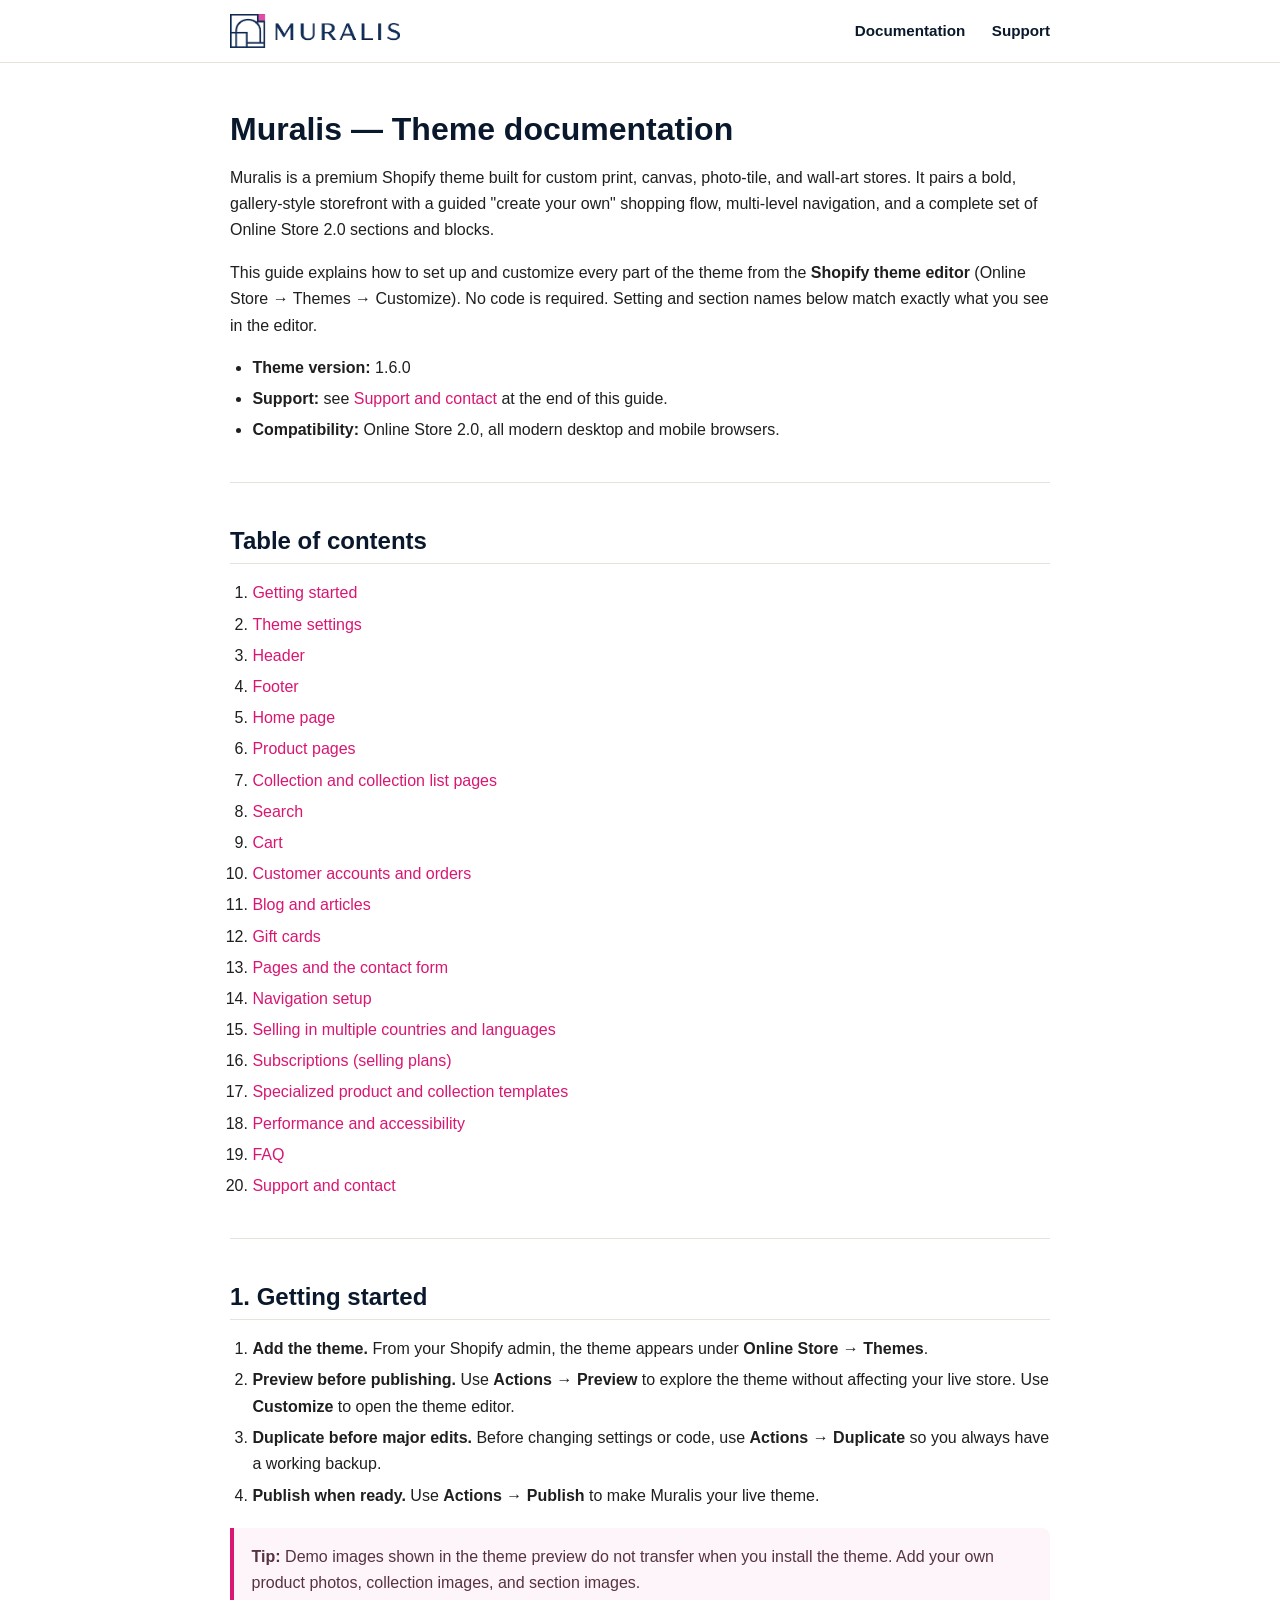
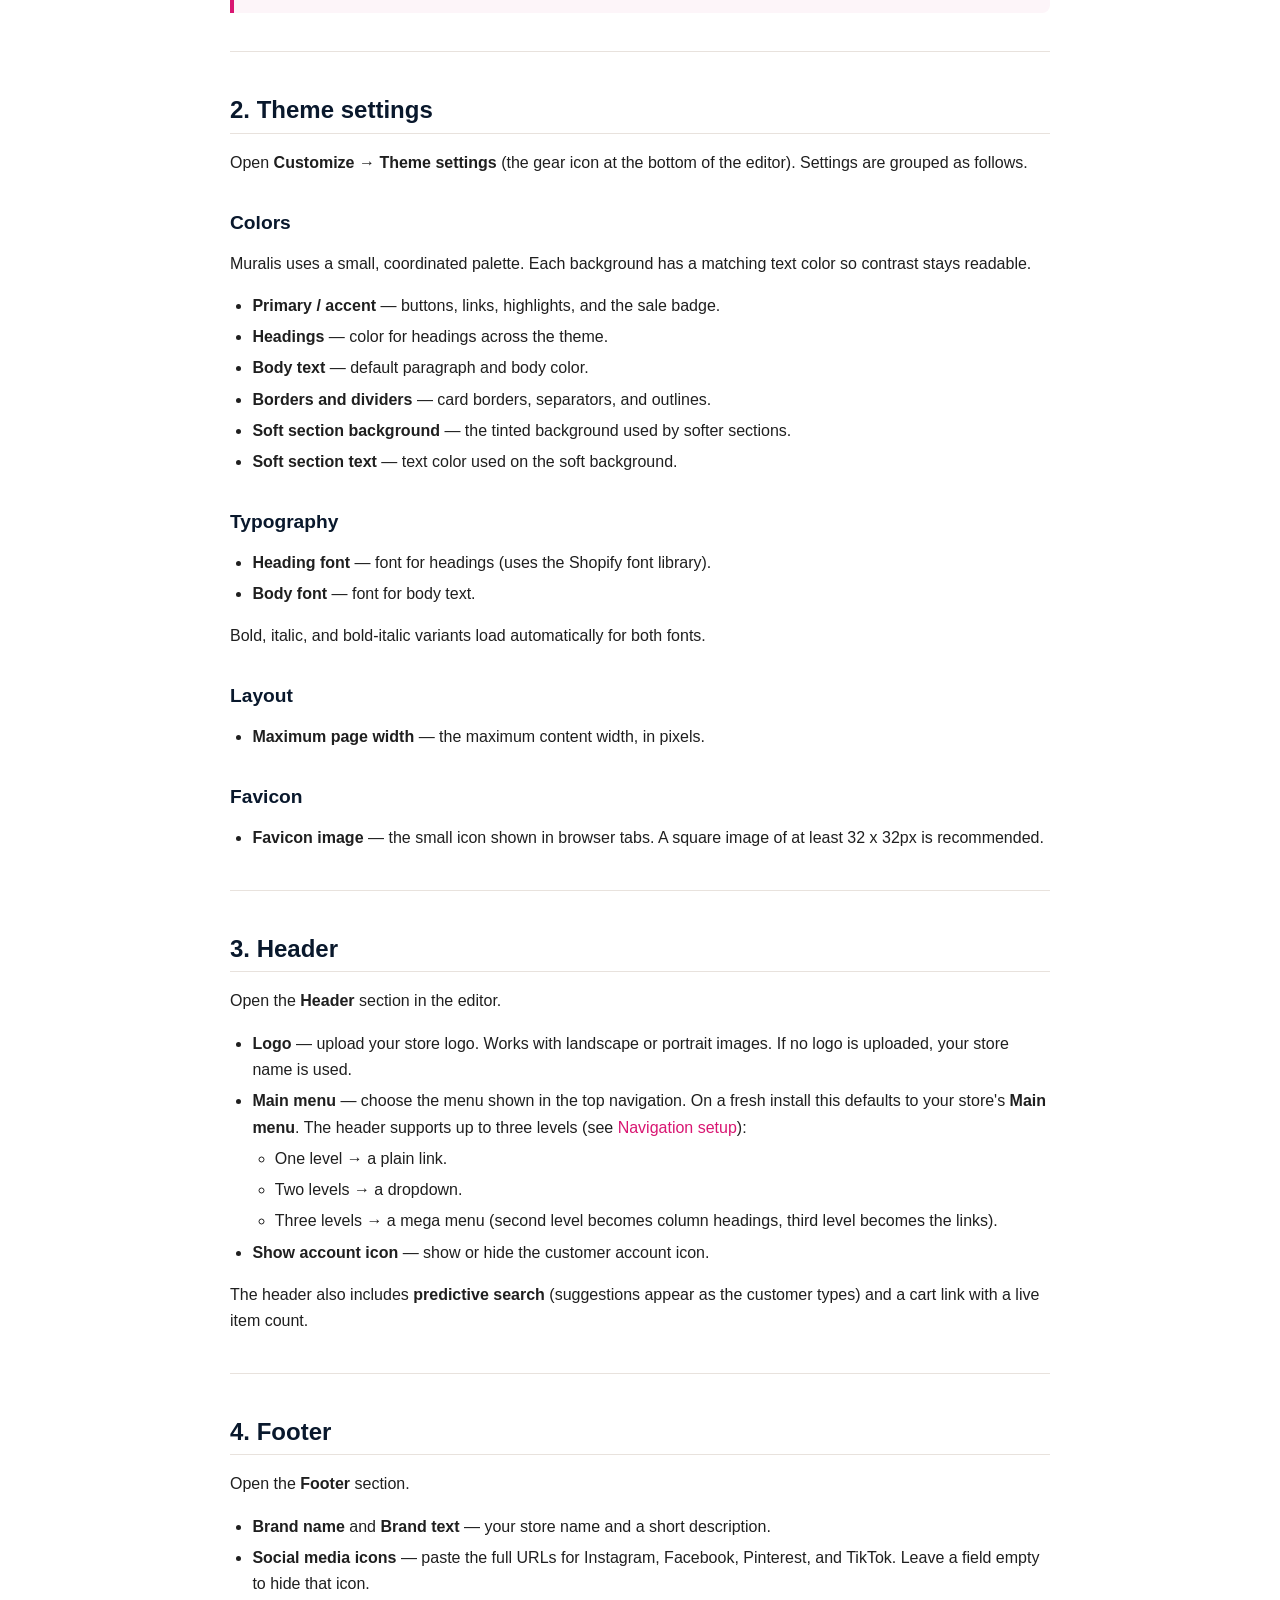
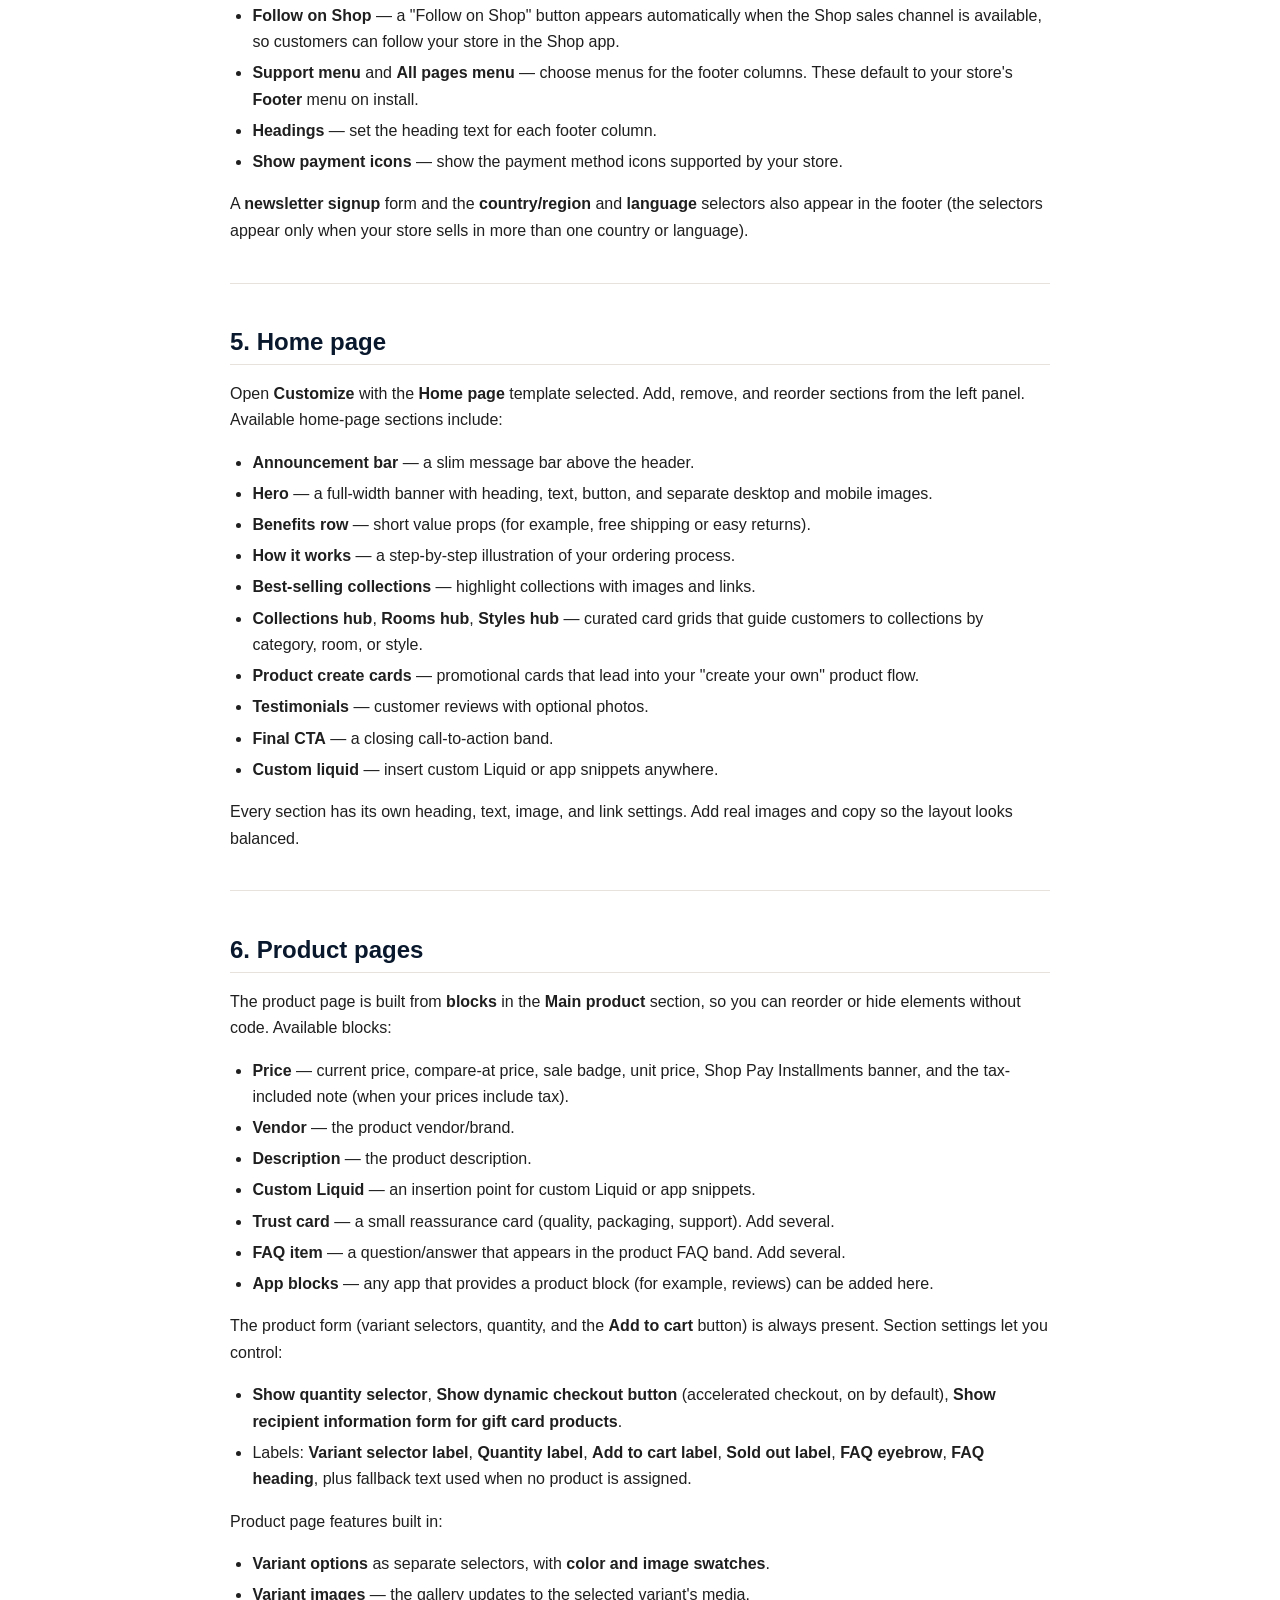
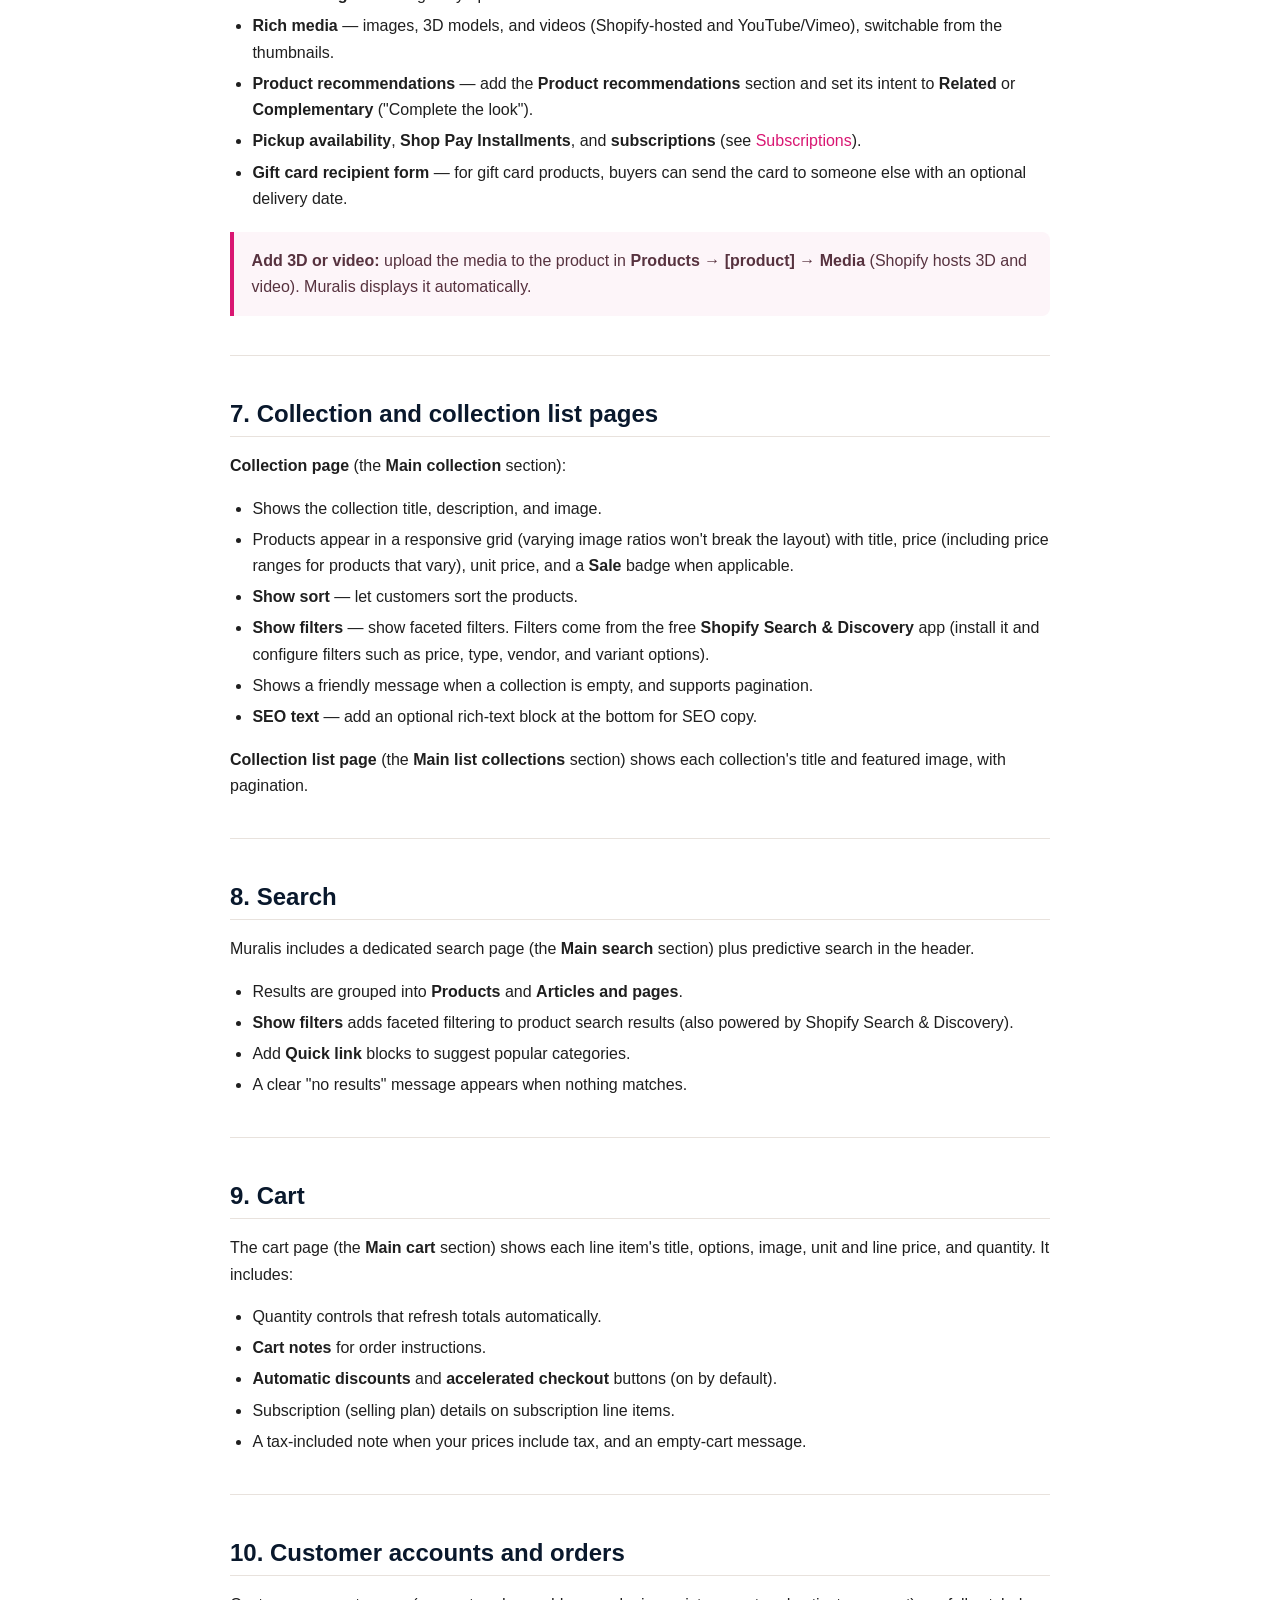
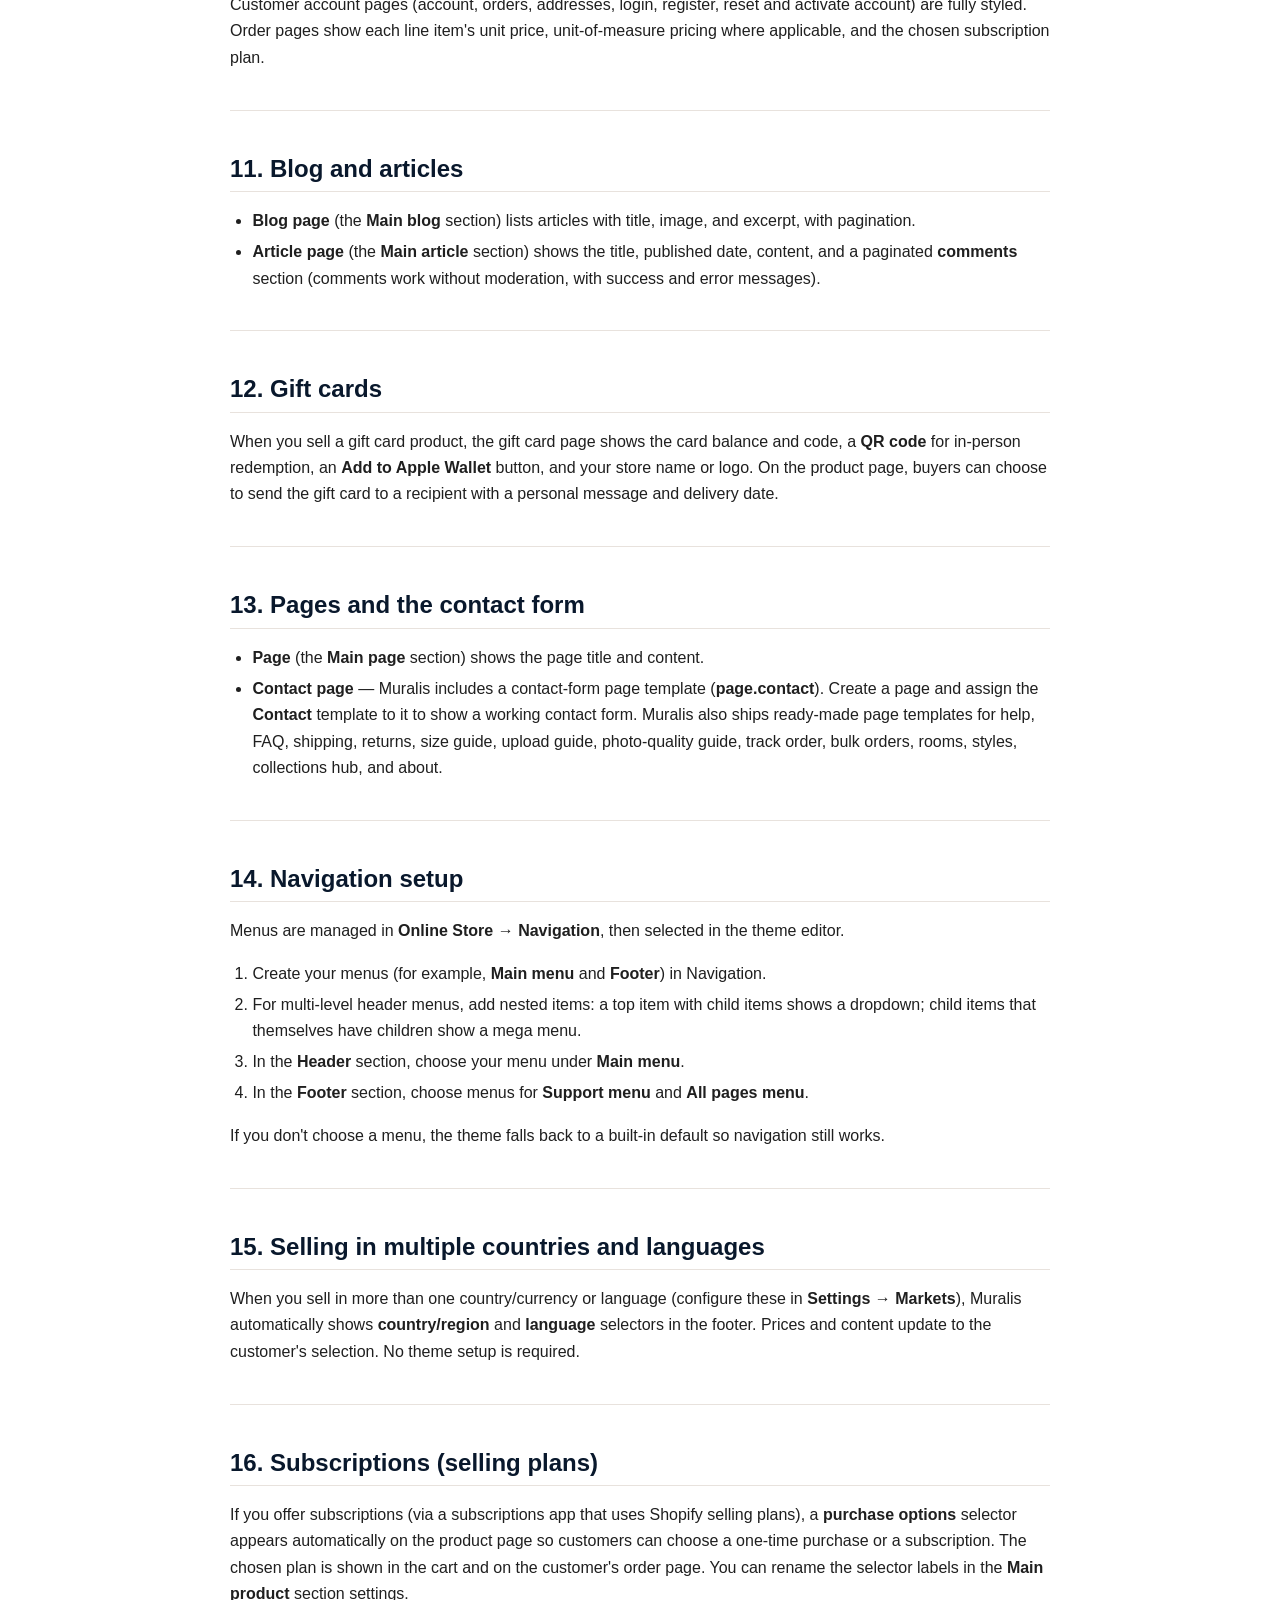
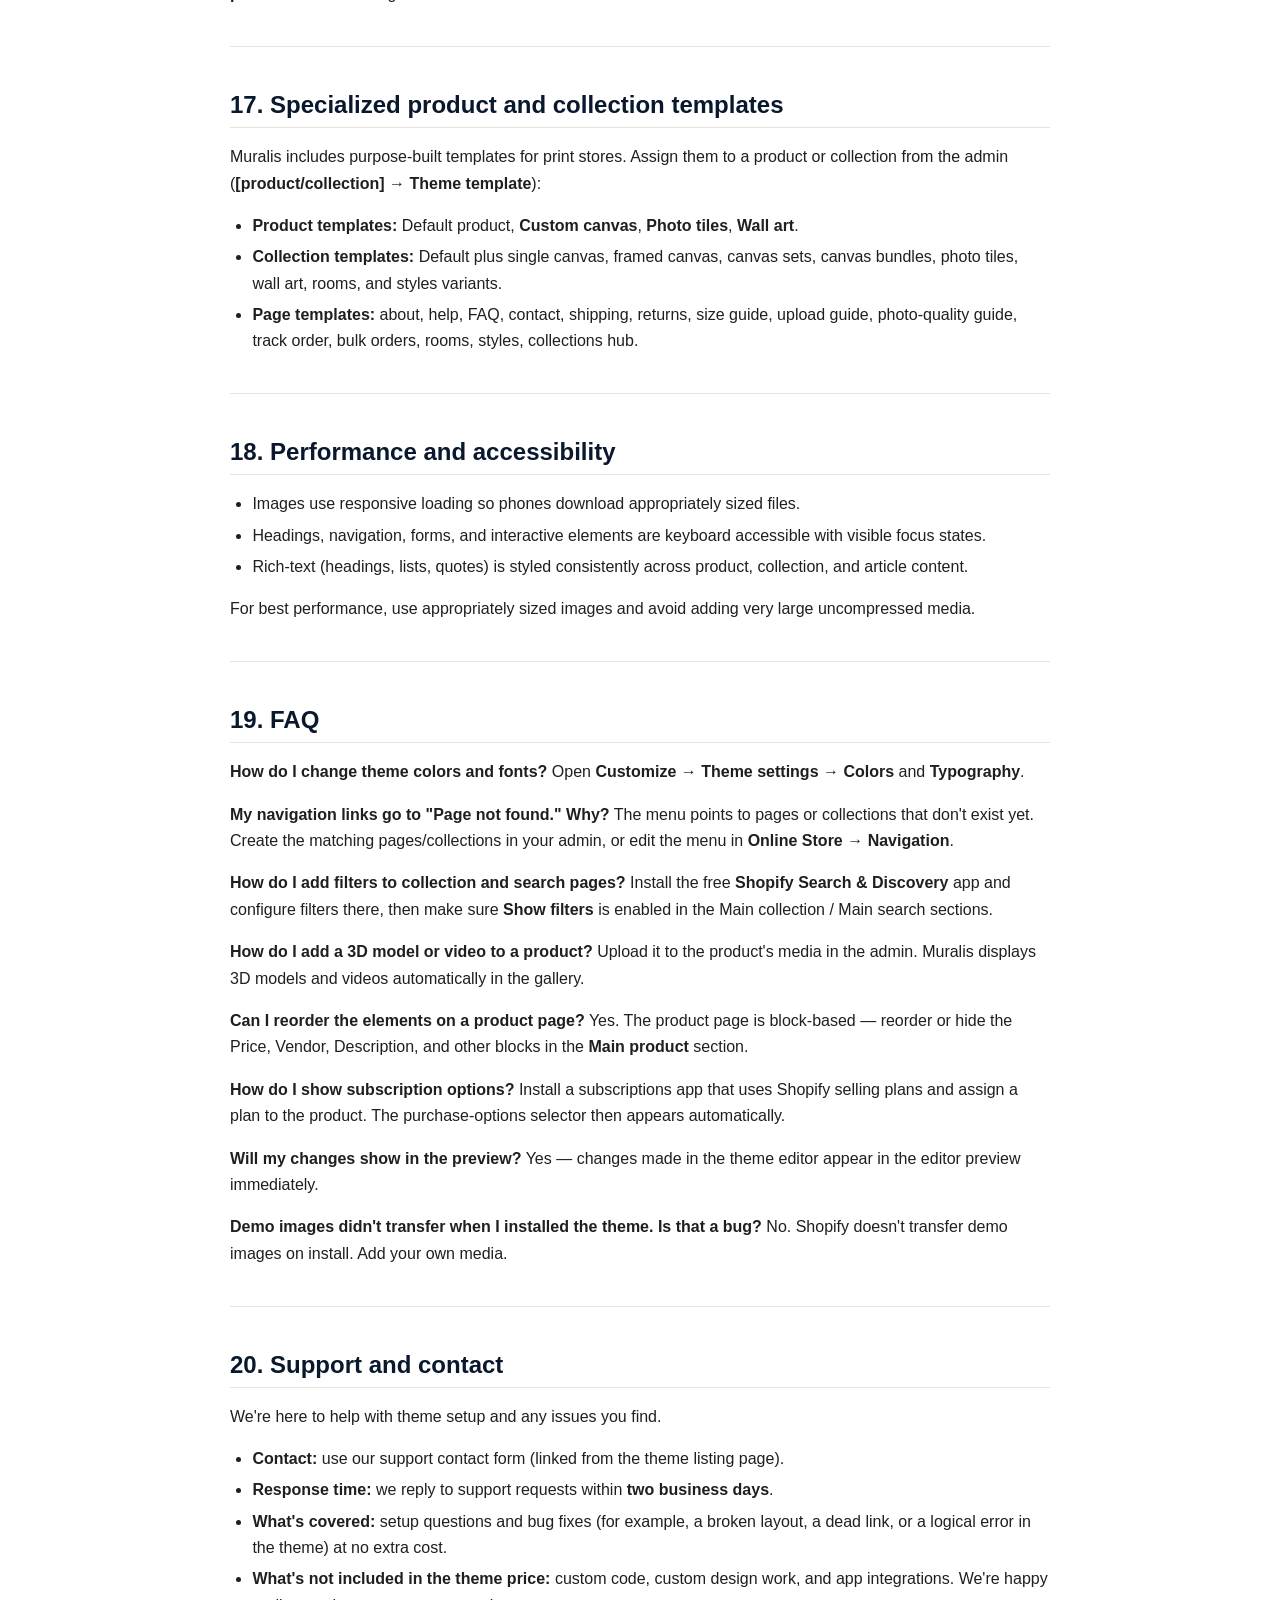
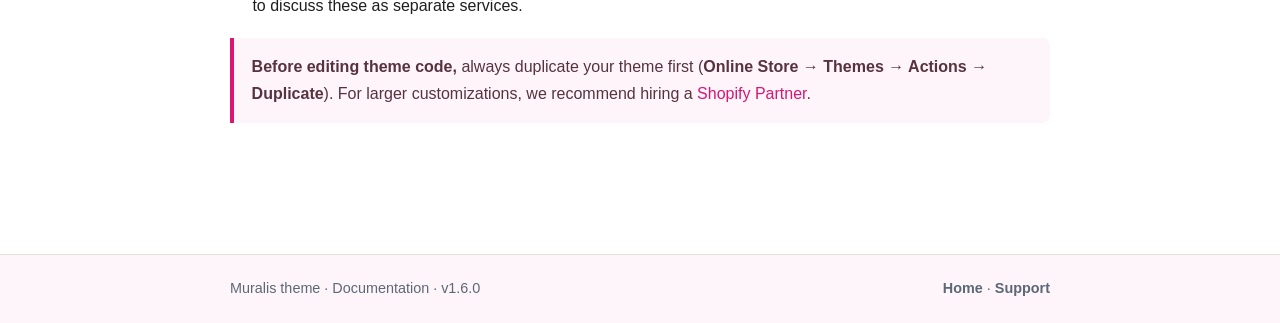
==== documentation.html @ 9d264d5d "Add Muralis theme documentation and support site" ====
<!doctype html>
<html lang="en">
<head>
<meta charset="utf-8">
<meta name="viewport" content="width=device-width, initial-scale=1">
<title>Muralis theme — Documentation</title>
<meta name="description" content="Setup and customization guide for the Muralis Shopify theme — every section, setting, and template.">
<link rel="icon" type="image/png" href="favicon.png">
<link rel="stylesheet" href="styles.css">
</head>
<body>
<header class="site-header"><div class="inner">
  <a href="index.html"><img src="muralis-logo.png" alt="Muralis"></a>
  <nav class="site-nav"><a href="documentation.html">Documentation</a> <a href="support.html">Support</a></nav>
</div></header>
<main class="doc">
<h1>Muralis — Theme documentation</h1>
<p>Muralis is a premium Shopify theme built for custom print, canvas, photo-tile, and
wall-art stores. It pairs a bold, gallery-style storefront with a guided
&quot;create your own&quot; shopping flow, multi-level navigation, and a complete set of
Online Store 2.0 sections and blocks.</p>
<p>This guide explains how to set up and customize every part of the theme from the
<strong>Shopify theme editor</strong> (Online Store → Themes → Customize). No code is required.
Setting and section names below match exactly what you see in the editor.</p>
<ul>
<li><strong>Theme version:</strong> 1.6.0</li>
<li><strong>Support:</strong> see <a href="#support-and-contact">Support and contact</a> at the end of this guide.</li>
<li><strong>Compatibility:</strong> Online Store 2.0, all modern desktop and mobile browsers.</li>
</ul>
<hr>
<h2>Table of contents</h2>
<ol>
<li><a href="#1-getting-started">Getting started</a></li>
<li><a href="#2-theme-settings">Theme settings</a></li>
<li><a href="#3-header">Header</a></li>
<li><a href="#4-footer">Footer</a></li>
<li><a href="#5-home-page">Home page</a></li>
<li><a href="#6-product-pages">Product pages</a></li>
<li><a href="#7-collection-and-collection-list-pages">Collection and collection list pages</a></li>
<li><a href="#8-search">Search</a></li>
<li><a href="#9-cart">Cart</a></li>
<li><a href="#10-customer-accounts-and-orders">Customer accounts and orders</a></li>
<li><a href="#11-blog-and-articles">Blog and articles</a></li>
<li><a href="#12-gift-cards">Gift cards</a></li>
<li><a href="#13-pages-and-the-contact-form">Pages and the contact form</a></li>
<li><a href="#14-navigation-setup">Navigation setup</a></li>
<li><a href="#15-selling-in-multiple-countries-and-languages">Selling in multiple countries and languages</a></li>
<li><a href="#16-subscriptions-selling-plans">Subscriptions (selling plans)</a></li>
<li><a href="#17-specialized-product-and-collection-templates">Specialized product and collection templates</a></li>
<li><a href="#18-performance-and-accessibility">Performance and accessibility</a></li>
<li><a href="#19-faq">FAQ</a></li>
<li><a href="#20-support-and-contact">Support and contact</a></li>
</ol>
<hr>
<h2>1. Getting started</h2>
<ol>
<li><strong>Add the theme.</strong> From your Shopify admin, the theme appears under
<strong>Online Store → Themes</strong>.</li>
<li><strong>Preview before publishing.</strong> Use <strong>Actions → Preview</strong> to explore the theme
without affecting your live store. Use <strong>Customize</strong> to open the theme editor.</li>
<li><strong>Duplicate before major edits.</strong> Before changing settings or code, use
<strong>Actions → Duplicate</strong> so you always have a working backup.</li>
<li><strong>Publish when ready.</strong> Use <strong>Actions → Publish</strong> to make Muralis your live theme.</li>
</ol>
<blockquote>
<p><strong>Tip:</strong> Demo images shown in the theme preview do not transfer when you install
the theme. Add your own product photos, collection images, and section images.</p>
</blockquote>
<hr>
<h2>2. Theme settings</h2>
<p>Open <strong>Customize → Theme settings</strong> (the gear icon at the bottom of the editor).
Settings are grouped as follows.</p>
<h3>Colors</h3>
<p>Muralis uses a small, coordinated palette. Each background has a matching text color
so contrast stays readable.</p>
<ul>
<li><strong>Primary / accent</strong> — buttons, links, highlights, and the sale badge.</li>
<li><strong>Headings</strong> — color for headings across the theme.</li>
<li><strong>Body text</strong> — default paragraph and body color.</li>
<li><strong>Borders and dividers</strong> — card borders, separators, and outlines.</li>
<li><strong>Soft section background</strong> — the tinted background used by softer sections.</li>
<li><strong>Soft section text</strong> — text color used on the soft background.</li>
</ul>
<h3>Typography</h3>
<ul>
<li><strong>Heading font</strong> — font for headings (uses the Shopify font library).</li>
<li><strong>Body font</strong> — font for body text.</li>
</ul>
<p>Bold, italic, and bold-italic variants load automatically for both fonts.</p>
<h3>Layout</h3>
<ul>
<li><strong>Maximum page width</strong> — the maximum content width, in pixels.</li>
</ul>
<h3>Favicon</h3>
<ul>
<li><strong>Favicon image</strong> — the small icon shown in browser tabs. A square image of at
least 32 x 32px is recommended.</li>
</ul>
<hr>
<h2>3. Header</h2>
<p>Open the <strong>Header</strong> section in the editor.</p>
<ul>
<li><strong>Logo</strong> — upload your store logo. Works with landscape or portrait images. If no
logo is uploaded, your store name is used.</li>
<li><strong>Main menu</strong> — choose the menu shown in the top navigation. On a fresh install
this defaults to your store&#39;s <strong>Main menu</strong>. The header supports up to three
levels (see <a href="#14-navigation-setup">Navigation setup</a>):<ul>
<li>One level → a plain link.</li>
<li>Two levels → a dropdown.</li>
<li>Three levels → a mega menu (second level becomes column headings, third level
becomes the links).</li>
</ul>
</li>
<li><strong>Show account icon</strong> — show or hide the customer account icon.</li>
</ul>
<p>The header also includes <strong>predictive search</strong> (suggestions appear as the customer
types) and a cart link with a live item count.</p>
<hr>
<h2>4. Footer</h2>
<p>Open the <strong>Footer</strong> section.</p>
<ul>
<li><strong>Brand name</strong> and <strong>Brand text</strong> — your store name and a short description.</li>
<li><strong>Social media icons</strong> — paste the full URLs for Instagram, Facebook, Pinterest,
and TikTok. Leave a field empty to hide that icon.</li>
<li><strong>Follow on Shop</strong> — a &quot;Follow on Shop&quot; button appears automatically when the Shop
sales channel is available, so customers can follow your store in the Shop app.</li>
<li><strong>Support menu</strong> and <strong>All pages menu</strong> — choose menus for the footer columns.
These default to your store&#39;s <strong>Footer</strong> menu on install.</li>
<li><strong>Headings</strong> — set the heading text for each footer column.</li>
<li><strong>Show payment icons</strong> — show the payment method icons supported by your store.</li>
</ul>
<p>A <strong>newsletter signup</strong> form and the <strong>country/region</strong> and <strong>language</strong> selectors
also appear in the footer (the selectors appear only when your store sells in more
than one country or language).</p>
<hr>
<h2>5. Home page</h2>
<p>Open <strong>Customize</strong> with the <strong>Home page</strong> template selected. Add, remove, and
reorder sections from the left panel. Available home-page sections include:</p>
<ul>
<li><strong>Announcement bar</strong> — a slim message bar above the header.</li>
<li><strong>Hero</strong> — a full-width banner with heading, text, button, and separate desktop
and mobile images.</li>
<li><strong>Benefits row</strong> — short value props (for example, free shipping or easy returns).</li>
<li><strong>How it works</strong> — a step-by-step illustration of your ordering process.</li>
<li><strong>Best-selling collections</strong> — highlight collections with images and links.</li>
<li><strong>Collections hub</strong>, <strong>Rooms hub</strong>, <strong>Styles hub</strong> — curated card grids that guide
customers to collections by category, room, or style.</li>
<li><strong>Product create cards</strong> — promotional cards that lead into your &quot;create your own&quot;
product flow.</li>
<li><strong>Testimonials</strong> — customer reviews with optional photos.</li>
<li><strong>Final CTA</strong> — a closing call-to-action band.</li>
<li><strong>Custom liquid</strong> — insert custom Liquid or app snippets anywhere.</li>
</ul>
<p>Every section has its own heading, text, image, and link settings. Add real images
and copy so the layout looks balanced.</p>
<hr>
<h2>6. Product pages</h2>
<p>The product page is built from <strong>blocks</strong> in the <strong>Main product</strong> section, so you can
reorder or hide elements without code. Available blocks:</p>
<ul>
<li><strong>Price</strong> — current price, compare-at price, sale badge, unit price, Shop Pay
Installments banner, and the tax-included note (when your prices include tax).</li>
<li><strong>Vendor</strong> — the product vendor/brand.</li>
<li><strong>Description</strong> — the product description.</li>
<li><strong>Custom Liquid</strong> — an insertion point for custom Liquid or app snippets.</li>
<li><strong>Trust card</strong> — a small reassurance card (quality, packaging, support). Add several.</li>
<li><strong>FAQ item</strong> — a question/answer that appears in the product FAQ band. Add several.</li>
<li><strong>App blocks</strong> — any app that provides a product block (for example, reviews) can
be added here.</li>
</ul>
<p>The product form (variant selectors, quantity, and the <strong>Add to cart</strong> button) is
always present. Section settings let you control:</p>
<ul>
<li><strong>Show quantity selector</strong>, <strong>Show dynamic checkout button</strong> (accelerated checkout,
on by default), <strong>Show recipient information form for gift card products</strong>.</li>
<li>Labels: <strong>Variant selector label</strong>, <strong>Quantity label</strong>, <strong>Add to cart label</strong>,
<strong>Sold out label</strong>, <strong>FAQ eyebrow</strong>, <strong>FAQ heading</strong>, plus fallback text used when
no product is assigned.</li>
</ul>
<p>Product page features built in:</p>
<ul>
<li><strong>Variant options</strong> as separate selectors, with <strong>color and image swatches</strong>.</li>
<li><strong>Variant images</strong> — the gallery updates to the selected variant&#39;s media.</li>
<li><strong>Rich media</strong> — images, 3D models, and videos (Shopify-hosted and YouTube/Vimeo),
switchable from the thumbnails.</li>
<li><strong>Product recommendations</strong> — add the <strong>Product recommendations</strong> section and set
its intent to <strong>Related</strong> or <strong>Complementary</strong> (&quot;Complete the look&quot;).</li>
<li><strong>Pickup availability</strong>, <strong>Shop Pay Installments</strong>, and <strong>subscriptions</strong> (see
<a href="#16-subscriptions-selling-plans">Subscriptions</a>).</li>
<li><strong>Gift card recipient form</strong> — for gift card products, buyers can send the card to
someone else with an optional delivery date.</li>
</ul>
<blockquote>
<p><strong>Add 3D or video:</strong> upload the media to the product in <strong>Products → [product] →
Media</strong> (Shopify hosts 3D and video). Muralis displays it automatically.</p>
</blockquote>
<hr>
<h2>7. Collection and collection list pages</h2>
<p><strong>Collection page</strong> (the <strong>Main collection</strong> section):</p>
<ul>
<li>Shows the collection title, description, and image.</li>
<li>Products appear in a responsive grid (varying image ratios won&#39;t break the layout)
with title, price (including price ranges for products that vary), unit price, and a
<strong>Sale</strong> badge when applicable.</li>
<li><strong>Show sort</strong> — let customers sort the products.</li>
<li><strong>Show filters</strong> — show faceted filters. Filters come from the free
<strong>Shopify Search &amp; Discovery</strong> app (install it and configure filters such as price,
type, vendor, and variant options).</li>
<li>Shows a friendly message when a collection is empty, and supports pagination.</li>
<li><strong>SEO text</strong> — add an optional rich-text block at the bottom for SEO copy.</li>
</ul>
<p><strong>Collection list page</strong> (the <strong>Main list collections</strong> section) shows each
collection&#39;s title and featured image, with pagination.</p>
<hr>
<h2>8. Search</h2>
<p>Muralis includes a dedicated search page (the <strong>Main search</strong> section) plus predictive
search in the header.</p>
<ul>
<li>Results are grouped into <strong>Products</strong> and <strong>Articles and pages</strong>.</li>
<li><strong>Show filters</strong> adds faceted filtering to product search results (also powered by
Shopify Search &amp; Discovery).</li>
<li>Add <strong>Quick link</strong> blocks to suggest popular categories.</li>
<li>A clear &quot;no results&quot; message appears when nothing matches.</li>
</ul>
<hr>
<h2>9. Cart</h2>
<p>The cart page (the <strong>Main cart</strong> section) shows each line item&#39;s title, options,
image, unit and line price, and quantity. It includes:</p>
<ul>
<li>Quantity controls that refresh totals automatically.</li>
<li><strong>Cart notes</strong> for order instructions.</li>
<li><strong>Automatic discounts</strong> and <strong>accelerated checkout</strong> buttons (on by default).</li>
<li>Subscription (selling plan) details on subscription line items.</li>
<li>A tax-included note when your prices include tax, and an empty-cart message.</li>
</ul>
<hr>
<h2>10. Customer accounts and orders</h2>
<p>Customer account pages (account, orders, addresses, login, register, reset and
activate account) are fully styled. Order pages show each line item&#39;s unit price,
unit-of-measure pricing where applicable, and the chosen subscription plan.</p>
<hr>
<h2>11. Blog and articles</h2>
<ul>
<li><strong>Blog page</strong> (the <strong>Main blog</strong> section) lists articles with title, image, and
excerpt, with pagination.</li>
<li><strong>Article page</strong> (the <strong>Main article</strong> section) shows the title, published date,
content, and a paginated <strong>comments</strong> section (comments work without moderation,
with success and error messages).</li>
</ul>
<hr>
<h2>12. Gift cards</h2>
<p>When you sell a gift card product, the gift card page shows the card balance and
code, a <strong>QR code</strong> for in-person redemption, an <strong>Add to Apple Wallet</strong> button, and
your store name or logo. On the product page, buyers can choose to send the gift card
to a recipient with a personal message and delivery date.</p>
<hr>
<h2>13. Pages and the contact form</h2>
<ul>
<li><strong>Page</strong> (the <strong>Main page</strong> section) shows the page title and content.</li>
<li><strong>Contact page</strong> — Muralis includes a contact-form page template (<strong>page.contact</strong>).
Create a page and assign the <strong>Contact</strong> template to it to show a working contact
form. Muralis also ships ready-made page templates for help, FAQ, shipping, returns,
size guide, upload guide, photo-quality guide, track order, bulk orders, rooms,
styles, collections hub, and about.</li>
</ul>
<hr>
<h2>14. Navigation setup</h2>
<p>Menus are managed in <strong>Online Store → Navigation</strong>, then selected in the theme editor.</p>
<ol>
<li>Create your menus (for example, <strong>Main menu</strong> and <strong>Footer</strong>) in Navigation.</li>
<li>For multi-level header menus, add nested items: a top item with child items shows
a dropdown; child items that themselves have children show a mega menu.</li>
<li>In the <strong>Header</strong> section, choose your menu under <strong>Main menu</strong>.</li>
<li>In the <strong>Footer</strong> section, choose menus for <strong>Support menu</strong> and <strong>All pages menu</strong>.</li>
</ol>
<p>If you don&#39;t choose a menu, the theme falls back to a built-in default so navigation
still works.</p>
<hr>
<h2>15. Selling in multiple countries and languages</h2>
<p>When you sell in more than one country/currency or language (configure these in
<strong>Settings → Markets</strong>), Muralis automatically shows <strong>country/region</strong> and
<strong>language</strong> selectors in the footer. Prices and content update to the customer&#39;s
selection. No theme setup is required.</p>
<hr>
<h2>16. Subscriptions (selling plans)</h2>
<p>If you offer subscriptions (via a subscriptions app that uses Shopify selling plans),
a <strong>purchase options</strong> selector appears automatically on the product page so
customers can choose a one-time purchase or a subscription. The chosen plan is shown
in the cart and on the customer&#39;s order page. You can rename the selector labels in
the <strong>Main product</strong> section settings.</p>
<hr>
<h2>17. Specialized product and collection templates</h2>
<p>Muralis includes purpose-built templates for print stores. Assign them to a product or
collection from the admin (<strong>[product/collection] → Theme template</strong>):</p>
<ul>
<li><strong>Product templates:</strong> Default product, <strong>Custom canvas</strong>, <strong>Photo tiles</strong>,
<strong>Wall art</strong>.</li>
<li><strong>Collection templates:</strong> Default plus single canvas, framed canvas, canvas sets,
canvas bundles, photo tiles, wall art, rooms, and styles variants.</li>
<li><strong>Page templates:</strong> about, help, FAQ, contact, shipping, returns, size guide,
upload guide, photo-quality guide, track order, bulk orders, rooms, styles,
collections hub.</li>
</ul>
<hr>
<h2>18. Performance and accessibility</h2>
<ul>
<li>Images use responsive loading so phones download appropriately sized files.</li>
<li>Headings, navigation, forms, and interactive elements are keyboard accessible with
visible focus states.</li>
<li>Rich-text (headings, lists, quotes) is styled consistently across product,
collection, and article content.</li>
</ul>
<p>For best performance, use appropriately sized images and avoid adding very large
uncompressed media.</p>
<hr>
<h2>19. FAQ</h2>
<p><strong>How do I change theme colors and fonts?</strong>
Open <strong>Customize → Theme settings → Colors</strong> and <strong>Typography</strong>.</p>
<p><strong>My navigation links go to &quot;Page not found.&quot; Why?</strong>
The menu points to pages or collections that don&#39;t exist yet. Create the matching
pages/collections in your admin, or edit the menu in <strong>Online Store → Navigation</strong>.</p>
<p><strong>How do I add filters to collection and search pages?</strong>
Install the free <strong>Shopify Search &amp; Discovery</strong> app and configure filters there, then
make sure <strong>Show filters</strong> is enabled in the Main collection / Main search sections.</p>
<p><strong>How do I add a 3D model or video to a product?</strong>
Upload it to the product&#39;s media in the admin. Muralis displays 3D models and videos
automatically in the gallery.</p>
<p><strong>Can I reorder the elements on a product page?</strong>
Yes. The product page is block-based — reorder or hide the Price, Vendor,
Description, and other blocks in the <strong>Main product</strong> section.</p>
<p><strong>How do I show subscription options?</strong>
Install a subscriptions app that uses Shopify selling plans and assign a plan to the
product. The purchase-options selector then appears automatically.</p>
<p><strong>Will my changes show in the preview?</strong>
Yes — changes made in the theme editor appear in the editor preview immediately.</p>
<p><strong>Demo images didn&#39;t transfer when I installed the theme. Is that a bug?</strong>
No. Shopify doesn&#39;t transfer demo images on install. Add your own media.</p>
<hr>
<h2>20. Support and contact</h2>
<p>We&#39;re here to help with theme setup and any issues you find.</p>
<ul>
<li><strong>Contact:</strong> use our support contact form (linked from the theme listing page).</li>
<li><strong>Response time:</strong> we reply to support requests within <strong>two business days</strong>.</li>
<li><strong>What&#39;s covered:</strong> setup questions and bug fixes (for example, a broken layout,
a dead link, or a logical error in the theme) at no extra cost.</li>
<li><strong>What&#39;s not included in the theme price:</strong> custom code, custom design work, and
app integrations. We&#39;re happy to discuss these as separate services.</li>
</ul>
<blockquote>
<p><strong>Before editing theme code,</strong> always duplicate your theme first
(<strong>Online Store → Themes → Actions → Duplicate</strong>). For larger customizations, we
recommend hiring a <a href="https://www.shopify.com/partners/directory">Shopify Partner</a>.</p>
</blockquote>
</main>
<footer class="site-footer"><div class="inner">
  <span>Muralis theme · Documentation · v1.6.0</span>
  <span><a href="index.html">Home</a> · <a href="support.html">Support</a></span>
</div></footer>
</body>
</html>
---- styles.css ----
:root{
  --navy:#09182c;--magenta:#d91672;--magenta-dark:#b0125c;--text:#1f1f1f;--muted:#5d6876;
  --bg:#ffffff;--soft:#fdf5f9;--border:#e8e2dd;--maxw:860px;--radius:14px;
}
*{box-sizing:border-box}
html{scroll-behavior:smooth}
body{margin:0;background:var(--bg);color:var(--text);font-family:-apple-system,BlinkMacSystemFont,"Segoe UI",Roboto,Helvetica,Arial,sans-serif;line-height:1.65;-webkit-font-smoothing:antialiased}
a{color:var(--magenta);text-decoration:none}
a:hover{color:var(--magenta-dark);text-decoration:underline}
.site-header{border-bottom:1px solid var(--border);background:#fff;position:sticky;top:0;z-index:20}
.site-header .inner{max-width:var(--maxw);margin:0 auto;padding:14px 20px;display:flex;align-items:center;justify-content:space-between;gap:16px}
.site-header img{height:34px;width:auto;display:block}
.site-nav a{color:var(--navy);font-weight:600;font-size:.95rem;margin-left:22px}
.site-nav a:hover{color:var(--magenta);text-decoration:none}
main{max-width:var(--maxw);margin:0 auto;padding:36px 20px 72px}
h1,h2,h3,h4{color:var(--navy);line-height:1.25;font-weight:700;margin:1.8em 0 .5em}
h1{font-size:2rem;margin-top:.3em}
h2{font-size:1.5rem;padding-bottom:.3em;border-bottom:1px solid var(--border)}
h3{font-size:1.2rem}
p,li{font-size:1rem}
hr{border:0;border-top:1px solid var(--border);margin:2.4em 0}
blockquote{margin:1.2em 0;padding:.7em 1.1em;background:var(--soft);border-left:4px solid var(--magenta);border-radius:0 8px 8px 0;color:#57323f}
blockquote p{margin:.3em 0}
code{background:#f5eef2;padding:.15em .45em;border-radius:6px;font-size:.9em;font-family:ui-monospace,SFMono-Regular,Menlo,Consolas,monospace}
pre{background:#0d1b2e;color:#e9eef6;padding:16px;border-radius:10px;overflow:auto}
pre code{background:none;padding:0;color:inherit}
table{border-collapse:collapse;width:100%;margin:1.2em 0;font-size:.95rem}
th,td{border:1px solid var(--border);padding:8px 12px;text-align:left;vertical-align:top}
th{background:var(--soft);color:var(--navy)}
ul,ol{padding-left:1.4em}
li{margin:.3em 0}
img{max-width:100%}
.site-footer{border-top:1px solid var(--border);background:var(--soft);margin-top:40px}
.site-footer .inner{max-width:var(--maxw);margin:0 auto;padding:22px 20px;color:var(--muted);font-size:.9rem;display:flex;justify-content:space-between;flex-wrap:wrap;gap:8px}
.site-footer a{color:var(--muted);font-weight:600}
.hero{text-align:center;padding:48px 0 8px}
.hero img{height:64px;margin-bottom:20px}
.hero p.tag{font-size:1.15rem;color:var(--muted);max-width:560px;margin:0 auto}
.cards{display:grid;grid-template-columns:1fr 1fr;gap:20px;margin:36px 0}
.card{border:1px solid var(--border);border-radius:var(--radius);padding:26px;background:#fff;transition:border-color .15s,transform .15s}
.card:hover{border-color:var(--magenta);transform:translateY(-2px)}
.card h3{margin:.1em 0 .4em;color:var(--navy)}
.card p{color:var(--muted);margin:0 0 14px}
.card a.btn{display:inline-block;background:var(--navy);color:#fff;padding:9px 18px;border-radius:999px;font-weight:600;font-size:.92rem}
.card a.btn:hover{background:var(--magenta);text-decoration:none}
@media(max-width:600px){.cards{grid-template-columns:1fr}h1{font-size:1.6rem}h2{font-size:1.3rem}}
form.support{margin:1.5em 0}
.field{margin:0 0 18px}
.field label{display:block;font-weight:600;color:var(--navy);margin-bottom:6px}
.req{color:var(--magenta)}
.hint{display:block;color:var(--muted);font-size:.86rem;margin-top:4px}
.field input,.field select,.field textarea{width:100%;padding:11px 13px;font-size:1rem;color:var(--text);background:#fff;border:1px solid var(--border);border-radius:10px;font-family:inherit}
.field textarea{min-height:150px;resize:vertical}
.field input:focus,.field select:focus,.field textarea:focus{outline:2px solid var(--magenta);outline-offset:1px;border-color:var(--magenta)}
.row{display:grid;grid-template-columns:1fr 1fr;gap:16px}
@media(max-width:520px){.row{grid-template-columns:1fr}}
button.submit{appearance:none;border:0;cursor:pointer;background:var(--magenta);color:#fff;font-size:1.02rem;font-weight:700;padding:14px 22px;border-radius:999px;min-height:48px}
button.submit:hover{background:var(--magenta-dark)}
.note{margin-top:16px;color:var(--muted);font-size:.9rem;border-top:1px solid var(--border);padding-top:14px}
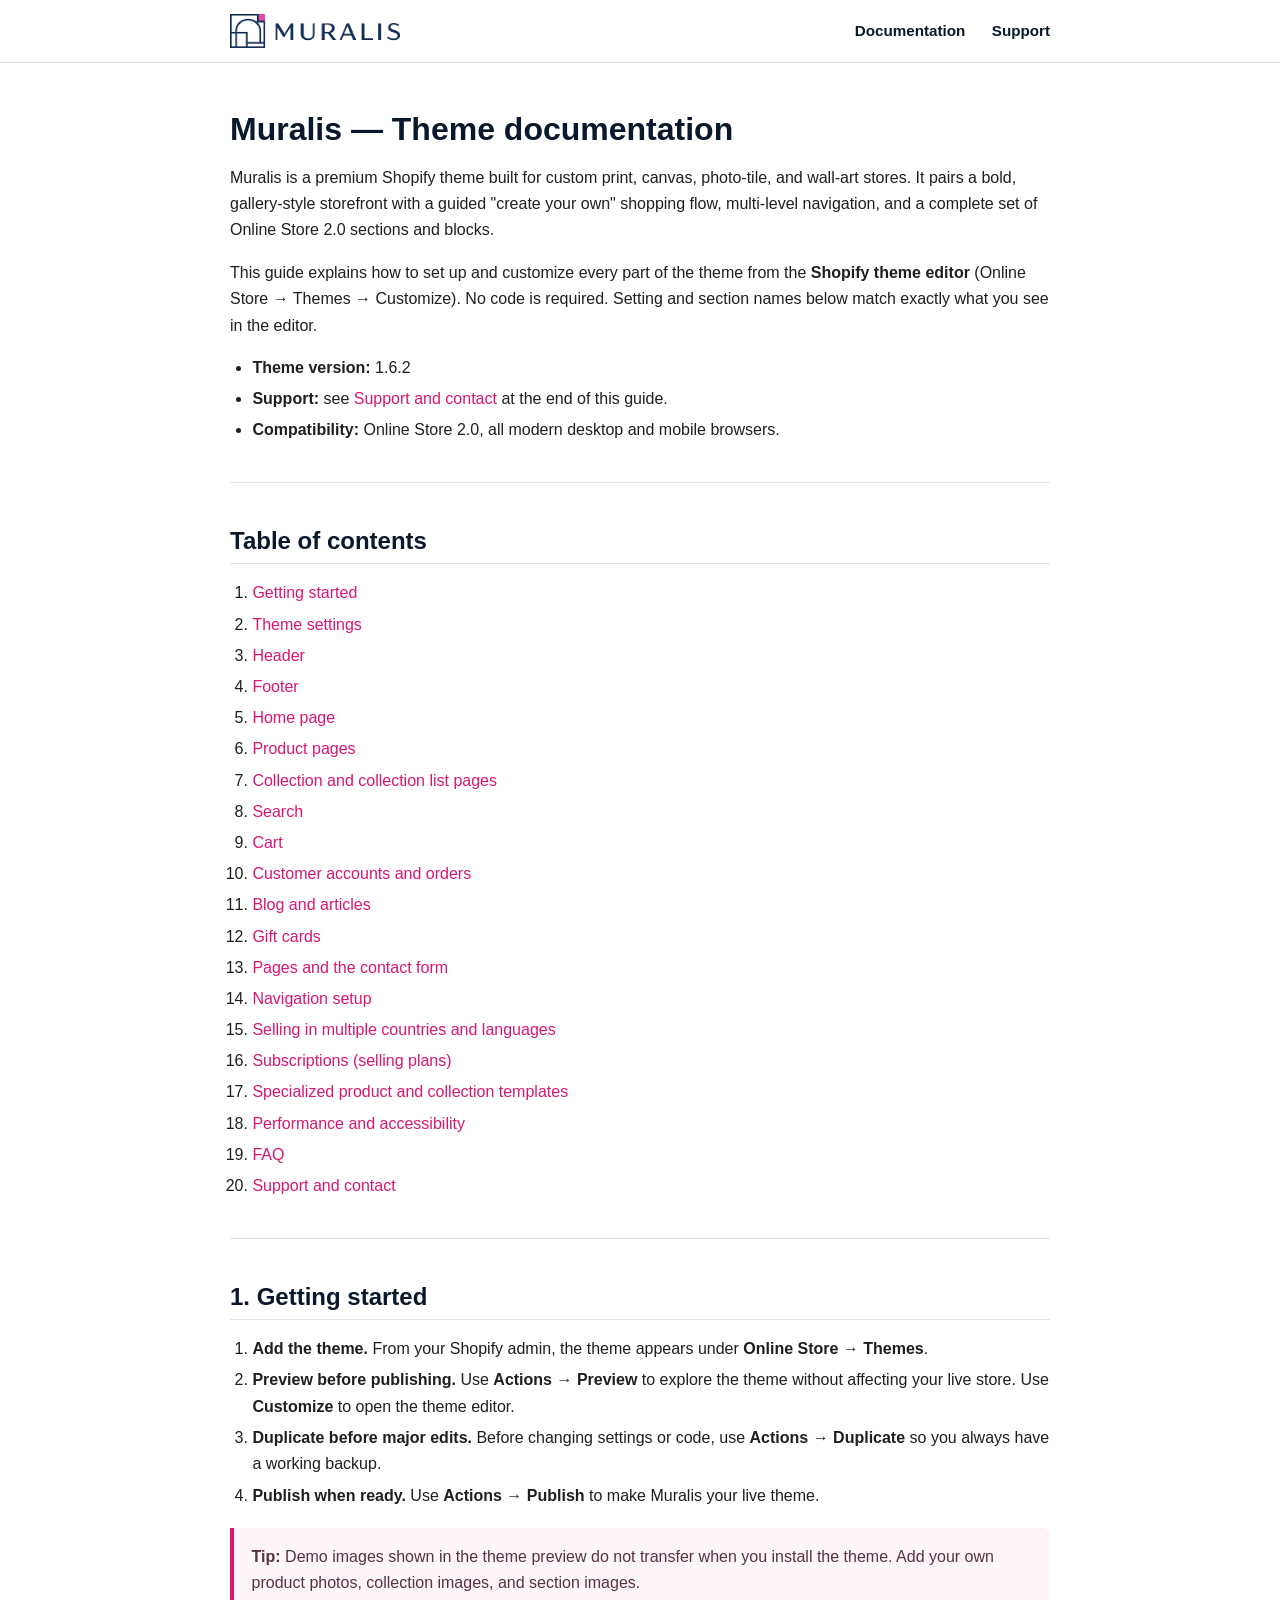
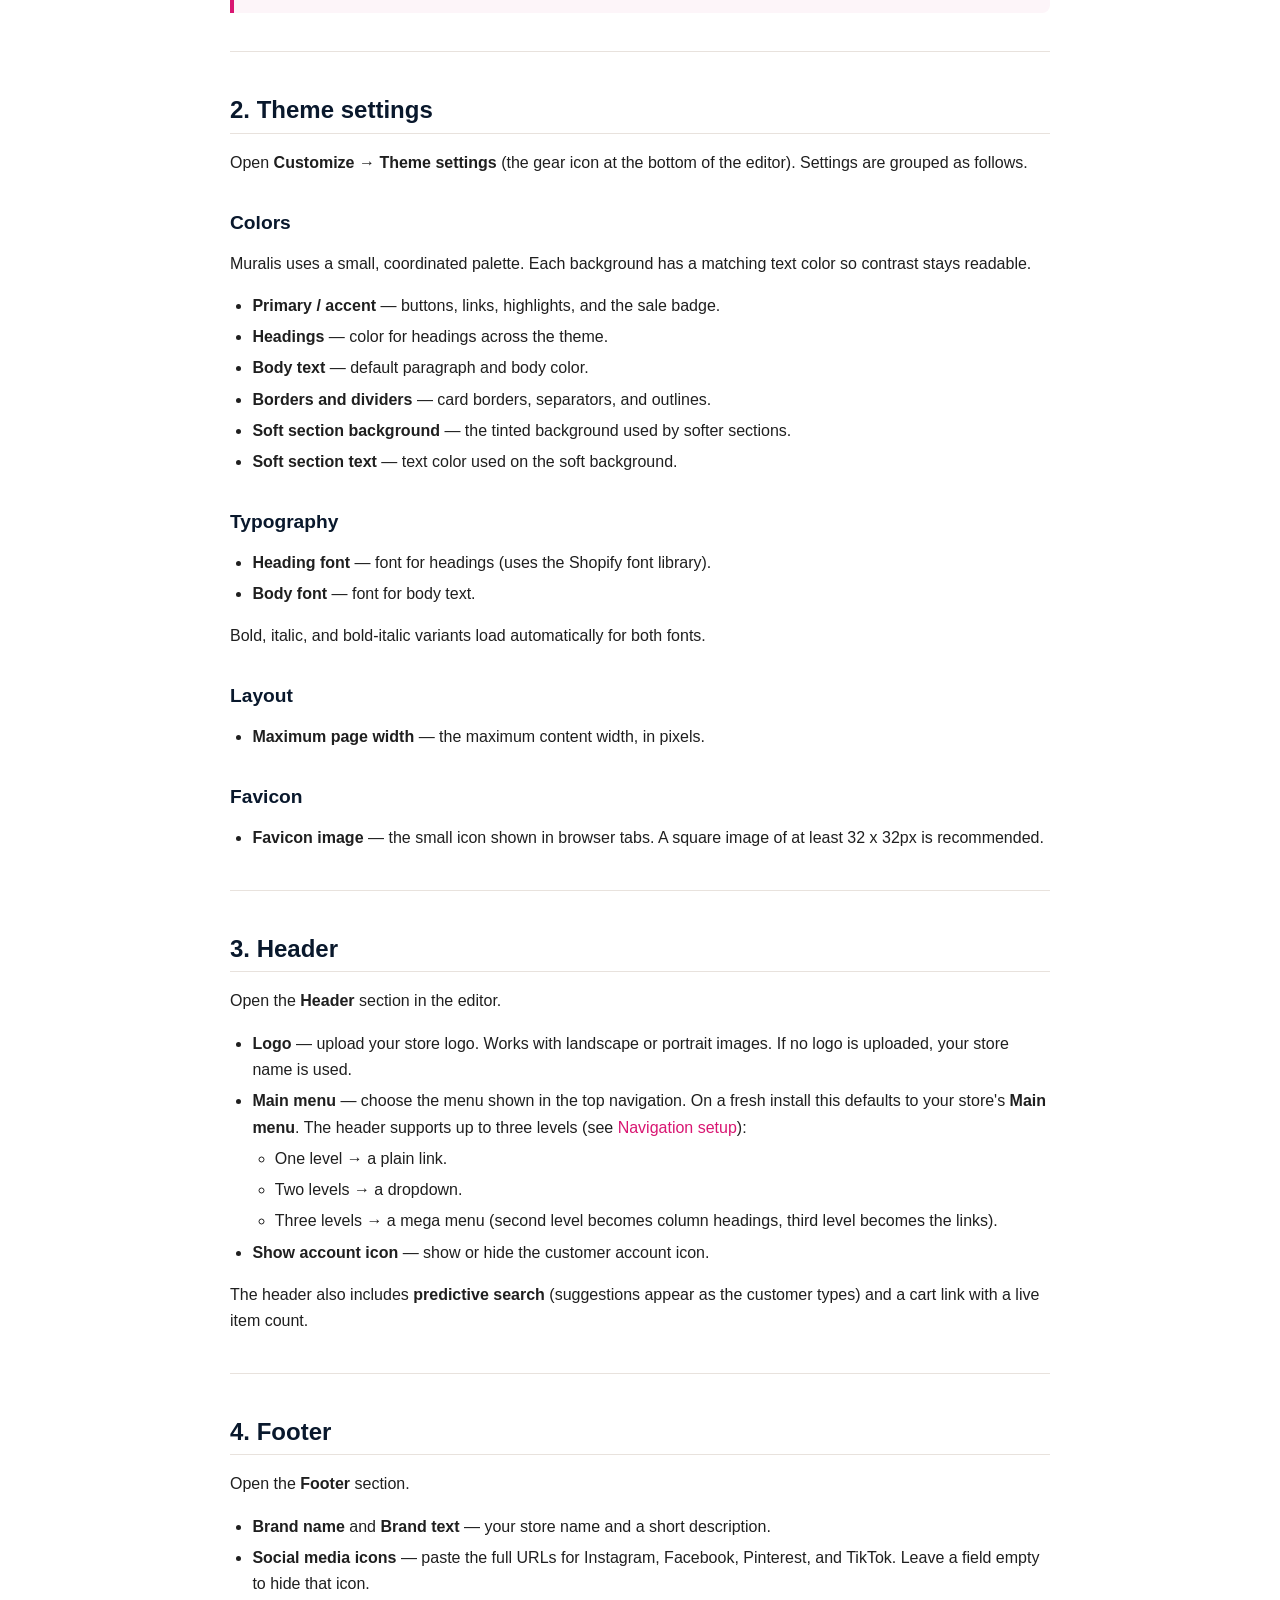
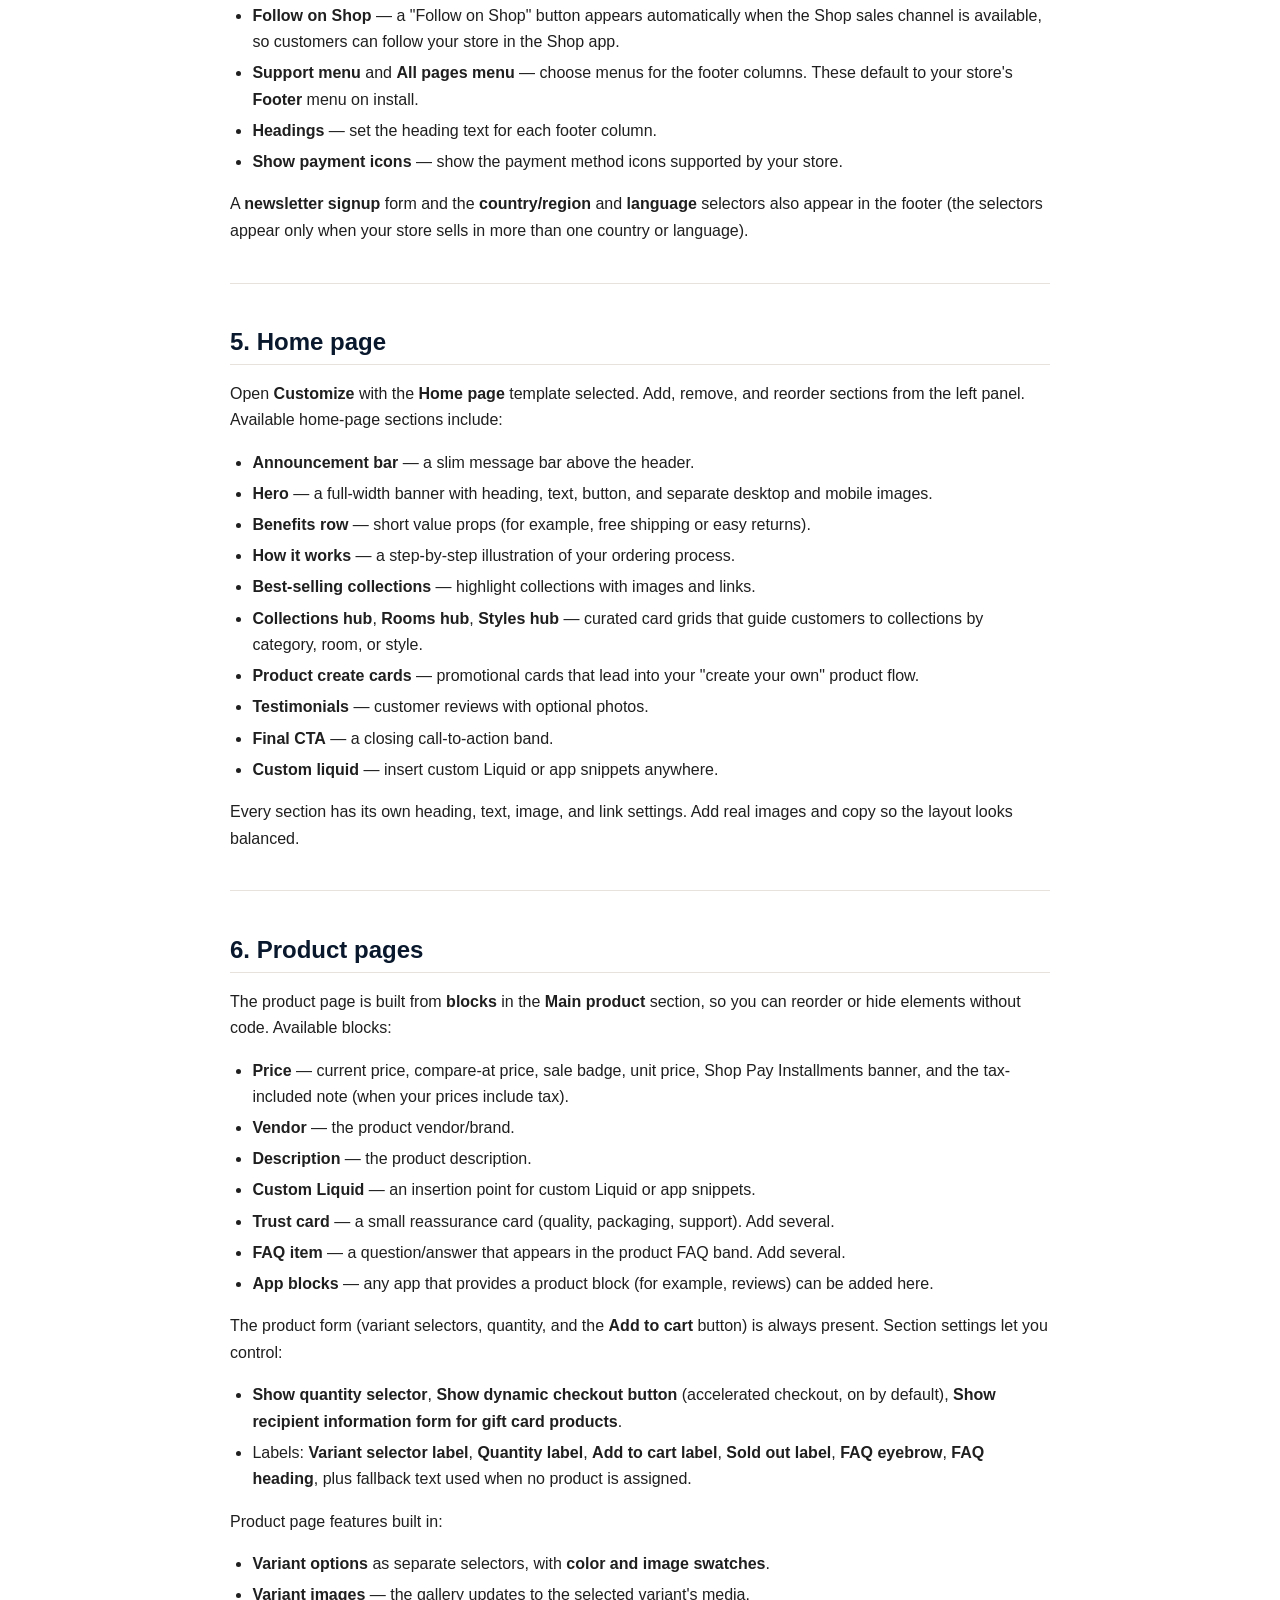
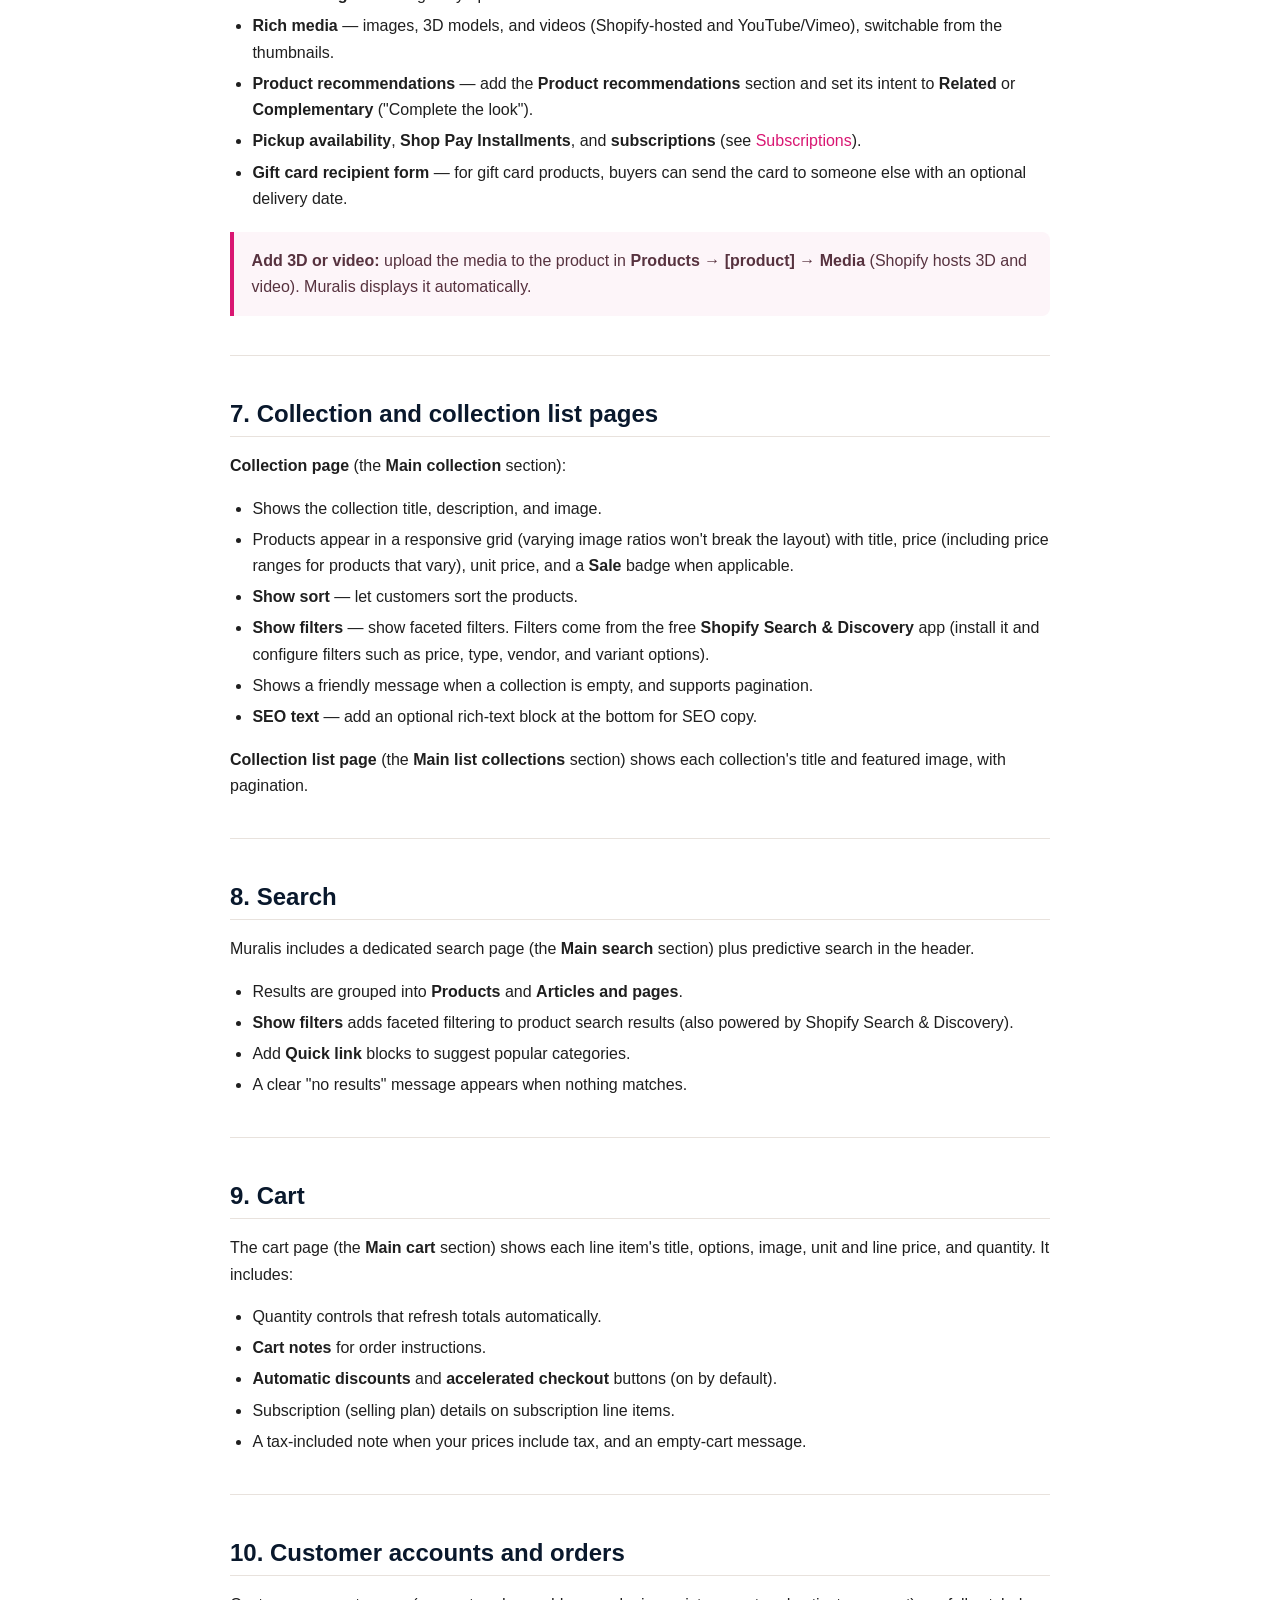
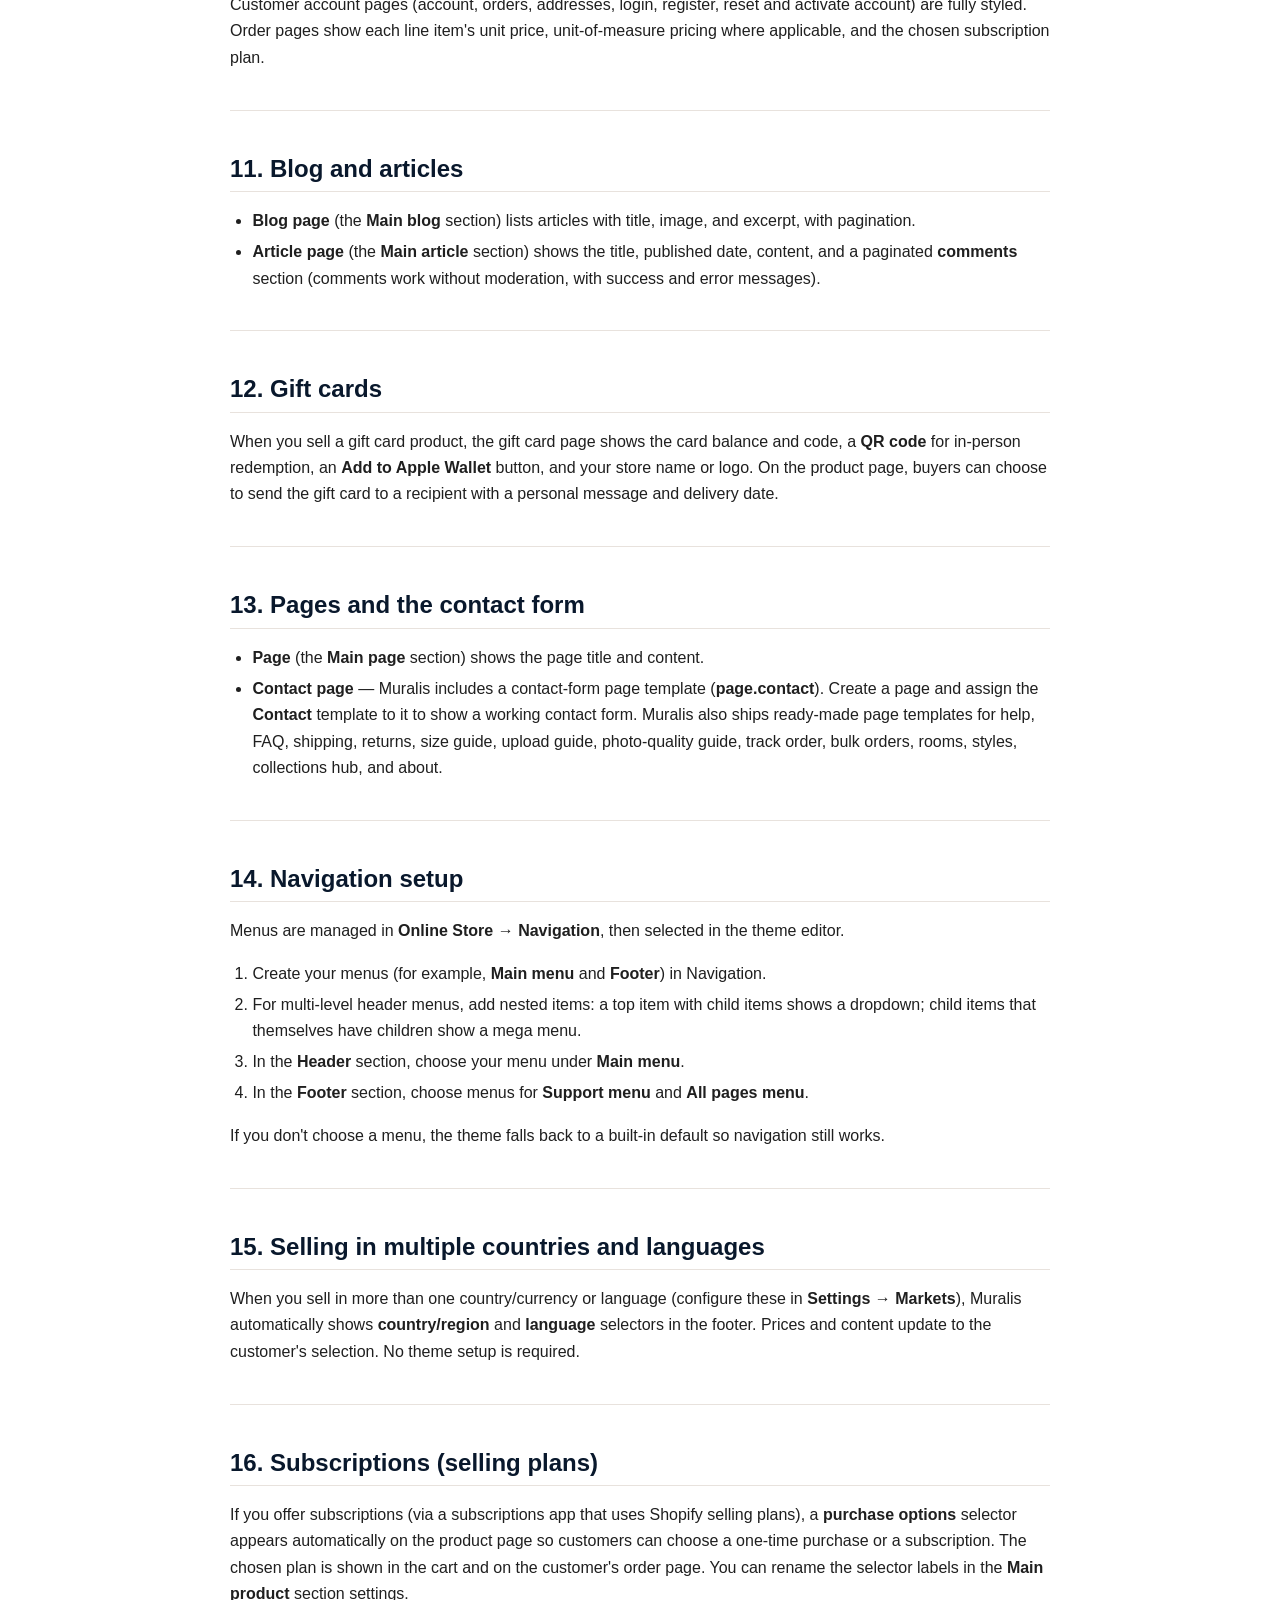
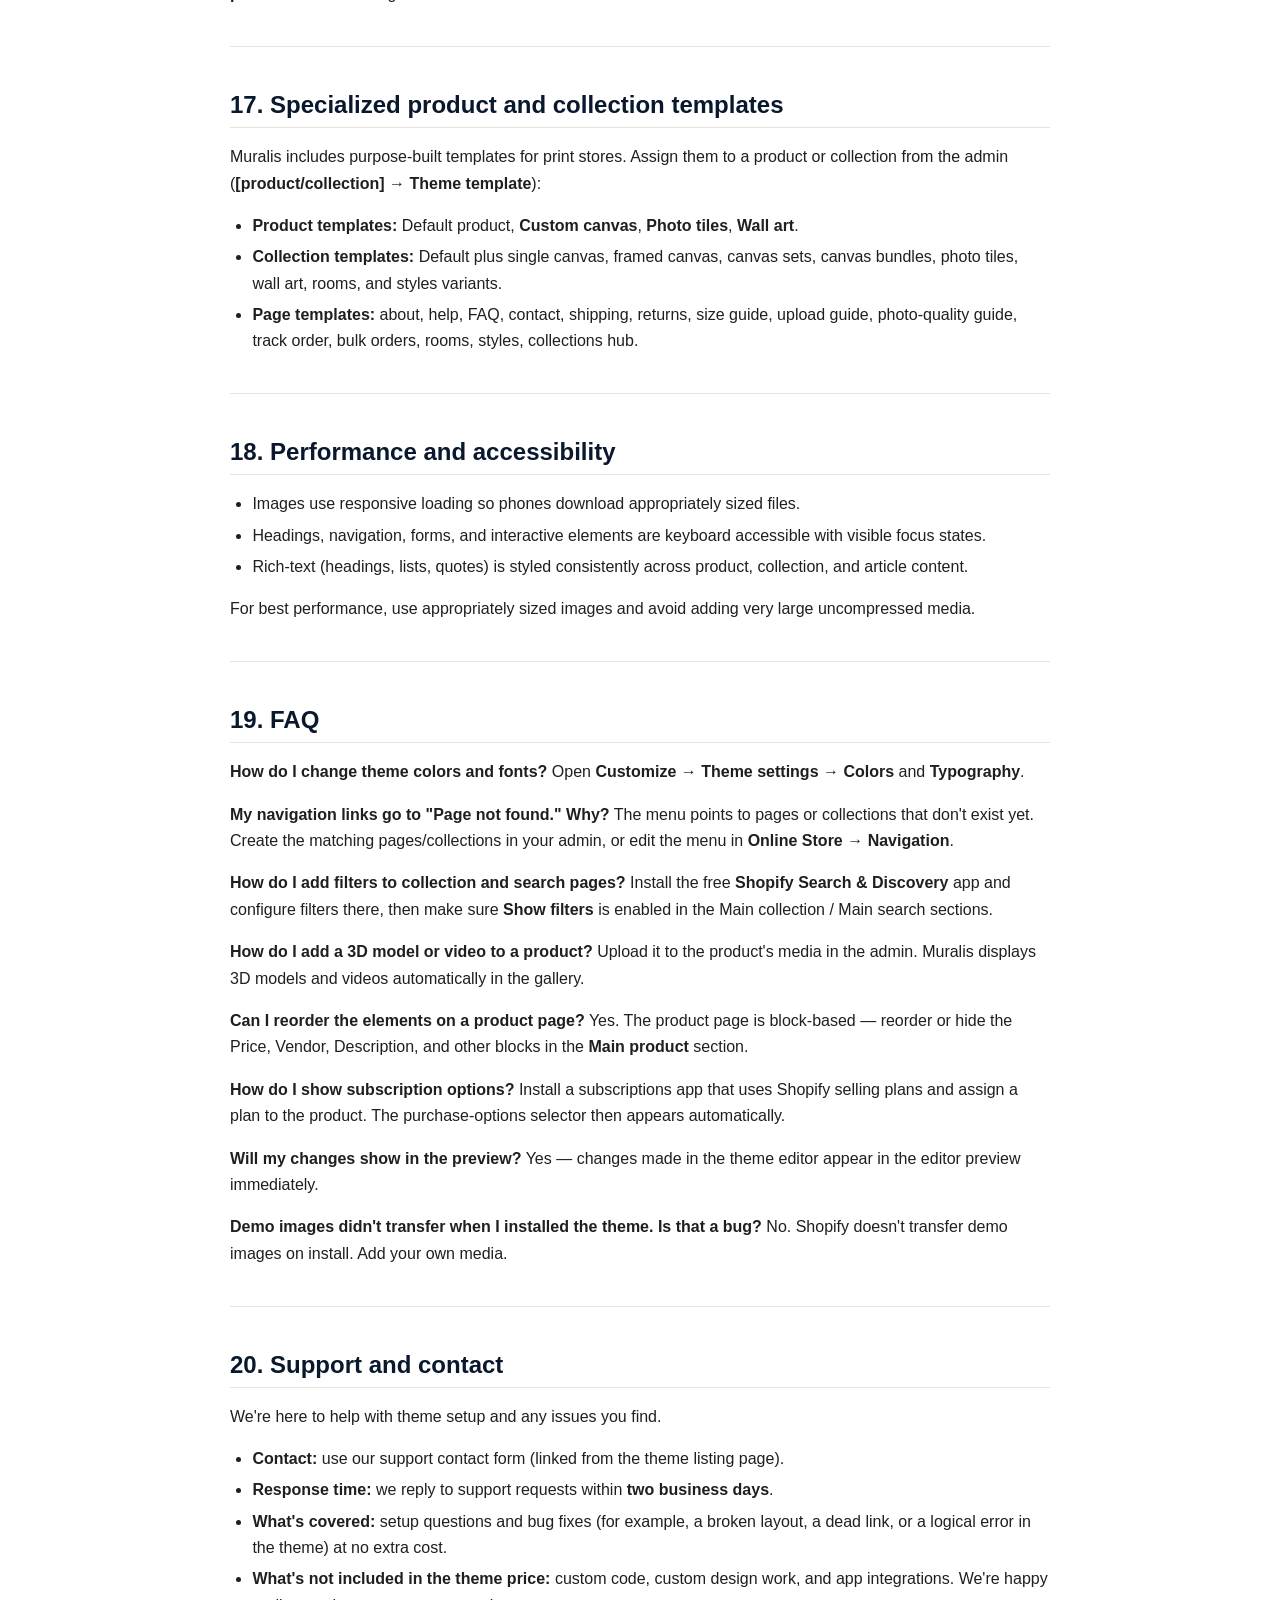
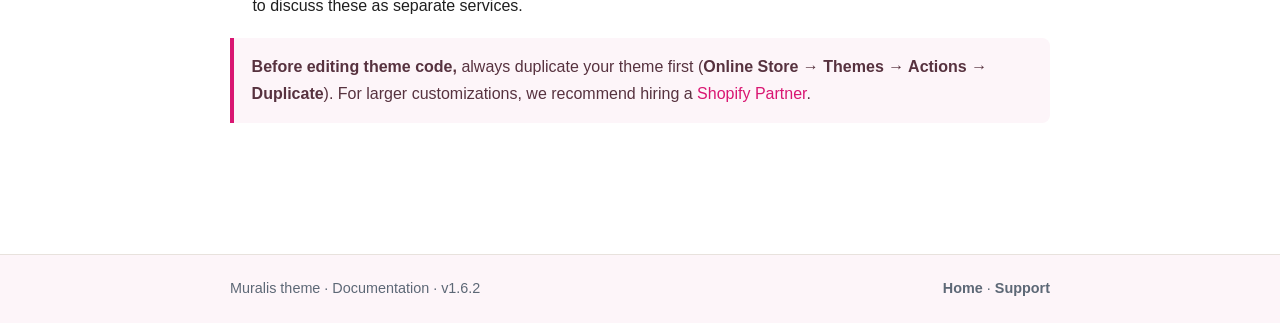
==== commit 5d954ceb: "Update theme version to 1.6.2 in documentation Bumps the theme version references (documentation + i" ====
--- a/documentation.html
+++ b/documentation.html
@@ -23,7 +23,7 @@
 <strong>Shopify theme editor</strong> (Online Store → Themes → Customize). No code is required.
 Setting and section names below match exactly what you see in the editor.</p>
 <ul>
-<li><strong>Theme version:</strong> 1.6.0</li>
+<li><strong>Theme version:</strong> 1.6.2</li>
 <li><strong>Support:</strong> see <a href="#support-and-contact">Support and contact</a> at the end of this guide.</li>
 <li><strong>Compatibility:</strong> Online Store 2.0, all modern desktop and mobile browsers.</li>
 </ul>
@@ -353,7 +353,7 @@
 </blockquote>
 </main>
 <footer class="site-footer"><div class="inner">
-  <span>Muralis theme · Documentation · v1.6.0</span>
+  <span>Muralis theme · Documentation · v1.6.2</span>
   <span><a href="index.html">Home</a> · <a href="support.html">Support</a></span>
 </div></footer>
 </body>
